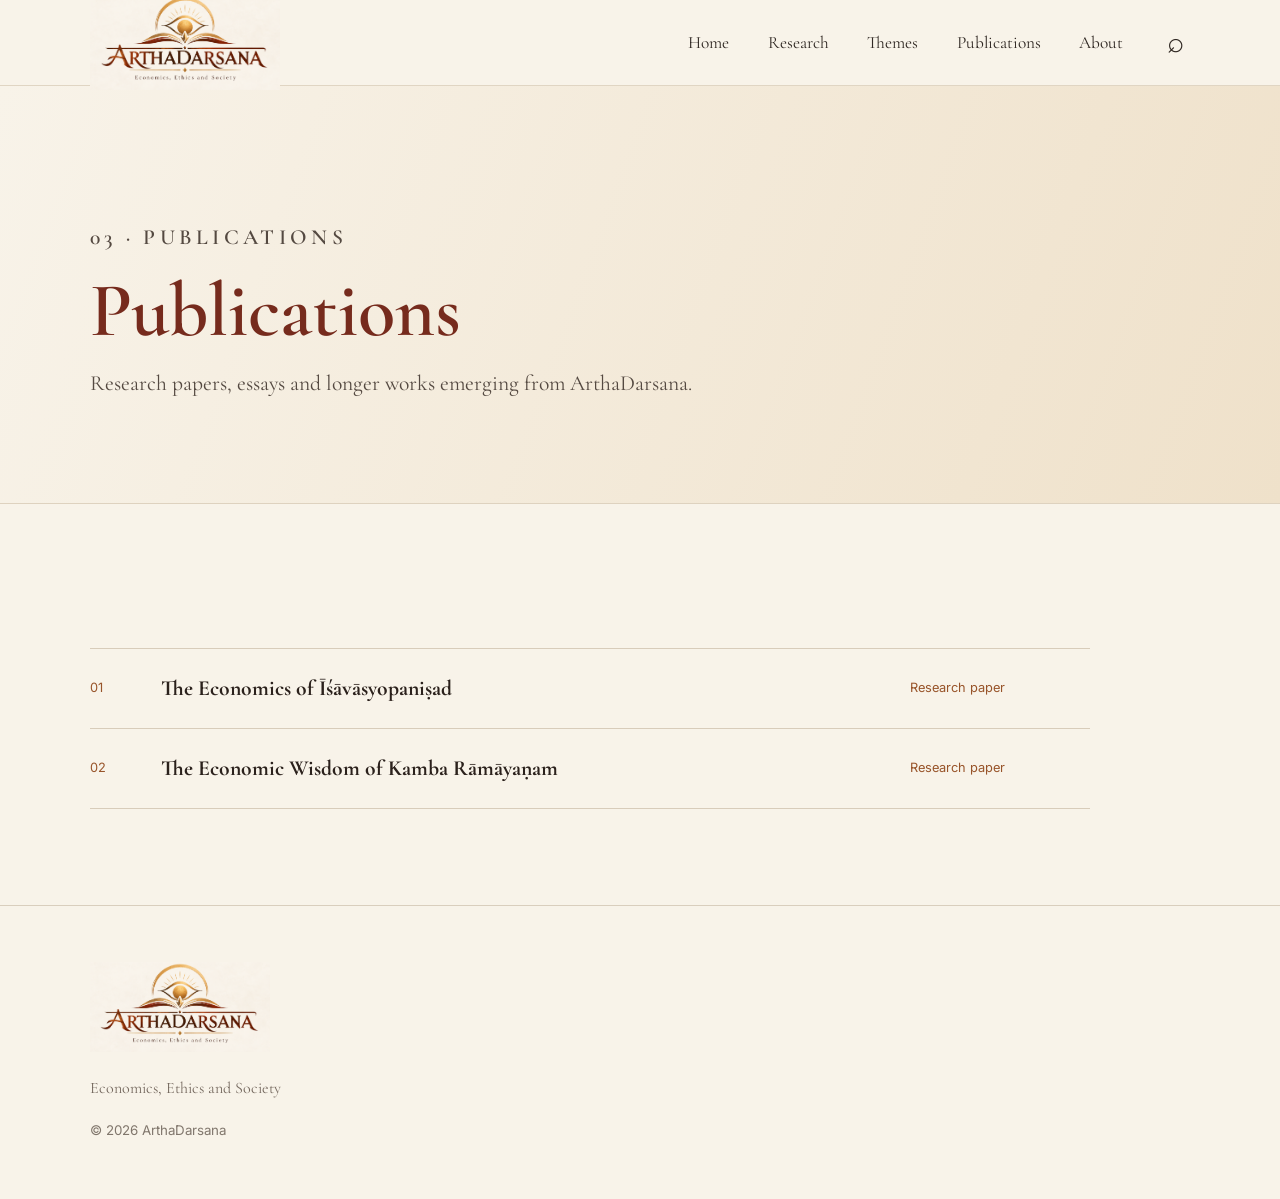
==== publications.html @ 2ab18b34 "Add files via upload Add ArthaDarsana website" ====
<!doctype html><html lang="en"><head><meta charset="utf-8"><meta name="viewport" content="width=device-width,initial-scale=1"><meta name="description" content="Publications | ArthaDarsana"><title>Publications | ArthaDarsana</title><link rel="preconnect" href="https://fonts.googleapis.com"><link rel="preconnect" href="https://fonts.gstatic.com" crossorigin><link href="https://fonts.googleapis.com/css2?family=Cormorant+Garamond:wght@500;600;700&family=Inter:wght@400;500;600&display=swap" rel="stylesheet"><link rel="stylesheet" href="styles.css"></head><body><header class="nav"><a href="index.html" class="logo-link"><img src="arthadarsana-logo.png" alt="ArthaDarsana"></a><button class="menu" aria-label="Open navigation">☰</button><nav class="links"><a href="index.html">Home</a><a href="research.html">Research</a><a href="themes.html">Themes</a><a href="publications.html">Publications</a><a href="about.html">About</a><button class="search" aria-label="Search">⌕</button></nav></header><main><section class="page-hero"><p class="eyebrow">03 · PUBLICATIONS</p><h1>Publications</h1><p>Research papers, essays and longer works emerging from ArthaDarsana.</p></section><section class="section"><div class="pub-list"><div class="pub-row"><span>01</span><strong>The Economics of Īśāvāsyopaniṣad</strong><em>Research paper</em></div><div class="pub-row"><span>02</span><strong>The Economic Wisdom of Kamba Rāmāyaṇam</strong><em>Research paper</em></div></div></section></main><footer class="footer"><img src="arthadarsana-logo.png" alt="ArthaDarsana"><p>Economics, Ethics and Society</p><small>© 2026 ArthaDarsana</small></footer><script src="script.js"></script></body></html>
---- styles.css ----
*{box-sizing:border-box}html{scroll-behavior:smooth}body{margin:0;background:#f8f3e9;color:#2b211c;font-family:Inter,Arial,sans-serif;line-height:1.6}.nav{height:86px;padding:0 7vw;display:flex;align-items:center;justify-content:space-between;border-bottom:1px solid #e0d5c3;background:#f8f3e9;position:sticky;top:0;z-index:20}.logo-link img{width:190px;display:block}.links{display:flex;align-items:center;gap:2.4rem}.links a{color:#302823;text-decoration:none;font-family:"Cormorant Garamond",serif;font-size:1.08rem}.links a:hover,.links a.active{color:#a75a2b}.search{background:none;border:0;font-size:1.8rem;color:#302823}.menu{display:none;background:none;border:0;font-size:1.4rem}.page-hero{padding:7rem 7vw 5rem;background:linear-gradient(110deg,#f8f3e9,#efe1ca);border-bottom:1px solid #ded2bf}.eyebrow{font-size:.68rem;letter-spacing:.2em;color:#95512b;font-weight:600}.page-hero h1{font-family:"Cormorant Garamond",serif;font-size:clamp(3.4rem,6vw,6rem);line-height:.9;color:#762b1d;font-weight:600;margin:1rem 0}.page-hero p{font-family:"Cormorant Garamond",serif;font-size:1.35rem;max-width:720px;color:#544941}.section{padding:6rem 7vw}.section h2{font-family:"Cormorant Garamond",serif;font-size:3rem;color:#6f2c1e;line-height:1;margin:.4rem 0 1rem}.section-intro{font-family:"Cormorant Garamond",serif;font-size:1.2rem;max-width:760px;color:#62574e}.research-list{display:grid;grid-template-columns:repeat(3,1fr);gap:1.4rem;margin-top:3rem}.research-card{background:#fffaf2;border:1px solid #ded3c2;padding:2rem;min-height:320px;display:flex;flex-direction:column}.research-card .tag{font-size:.58rem;letter-spacing:.15em;color:#9b5a2d}.research-card h3{font-family:"Cormorant Garamond",serif;font-size:2rem;line-height:1;margin:.8rem 0}.research-card p{font-family:"Cormorant Garamond",serif;font-size:1.05rem;color:#5c5149}.research-card a{margin-top:auto;color:#8b351f;text-decoration:none;font-size:.75rem;letter-spacing:.08em}.placeholder{border-top:3px solid #b47a29}.theme-page-grid{display:grid;grid-template-columns:repeat(3,1fr);gap:1px;background:#d7cbb8;margin-top:3rem}.theme-page-grid article{background:#f8f3e9;padding:2.2rem;min-height:220px}.theme-page-grid span{display:flex;width:58px;height:58px;border:1px solid #b98738;border-radius:50%;align-items:center;justify-content:center;color:#9a641e;font-size:1.5rem}.theme-page-grid h3{font-family:"Cormorant Garamond",serif;font-size:1.8rem;margin:.8rem 0 .2rem}.theme-page-grid p{font-family:"Cormorant Garamond",serif;color:#655a51}.pub-list{max-width:1000px;margin-top:3rem}.pub-row{display:grid;grid-template-columns:55px 1fr 180px;gap:1rem;align-items:center;padding:1.4rem 0;border-top:1px solid #d8ccba}.pub-row:last-child{border-bottom:1px solid #d8ccba}.pub-row span,.pub-row em{color:#98542a;font-size:.8rem}.pub-row strong{font-family:"Cormorant Garamond",serif;font-size:1.35rem}.pub-row em{font-style:normal}.about-box{max-width:900px;background:#e9dfce;padding:4rem}.about-box h2{font-family:"Cormorant Garamond",serif;font-size:3.2rem;line-height:1;color:#6f2c1e}.about-box p{font-family:"Cormorant Garamond",serif;font-size:1.18rem;color:#564b42}.paper{max-width:1050px;margin:auto;padding:7rem 7vw}.paper h1{font-family:"Cormorant Garamond",serif;font-size:clamp(3.5rem,6vw,6rem);line-height:.9;color:#762b1d}.paper-lead{font-family:"Cormorant Garamond",serif;font-size:1.35rem;color:#5e534b;max-width:700px}.paper-rule{height:1px;background:#d7cbb8;margin:3rem 0}.paper-layout{display:grid;grid-template-columns:190px 1fr;gap:4rem}.toc{display:flex;flex-direction:column;gap:.7rem;font-size:.82rem}.toc a{color:#7b6d62;text-decoration:none}.paper-body h2{font-family:"Cormorant Garamond",serif;font-size:2.3rem;color:#6f2c1e}.paper-body p{font-family:Georgia,serif;font-size:1.08rem;line-height:1.9;color:#453c36}.back{color:#8b351f;text-decoration:none;font-size:.8rem}.footer{padding:3.5rem 7vw;border-top:1px solid #d9cebd;background:#f8f3e9}.footer img{width:180px}.footer p{font-family:"Cormorant Garamond",serif;color:#75695f}.footer small{color:#80766c}@media(max-width:900px){.links{gap:1rem}.research-list{grid-template-columns:1fr}.theme-page-grid{grid-template-columns:1fr 1fr}.paper-layout{grid-template-columns:1fr;gap:2rem}}@media(max-width:650px){.nav{height:74px;padding:0 5vw}.logo-link img{width:150px}.menu{display:block}.links{display:none;position:absolute;top:74px;left:0;right:0;background:#f8f3e9;padding:1rem 7vw;flex-direction:column;align-items:flex-start;border-bottom:1px solid #ded2bf}.links.open{display:flex}.page-hero{padding:5rem 6vw 4rem}.section{padding:5rem 6vw}.theme-page-grid{grid-template-columns:1fr}.pub-row{grid-template-columns:35px 1fr}.pub-row em{display:none}.about-box{padding:2rem}.paper{padding:5rem 6vw}}
/* Research archive refinement */
.research-hero{min-height:560px;padding:6rem 7vw;display:grid;grid-template-columns:1.15fr .85fr;align-items:center;gap:3rem;background:radial-gradient(circle at 78% 48%,rgba(188,134,48,.15),transparent 25%),linear-gradient(120deg,#f8f3e9,#eee0c9);border-bottom:1px solid #ded2bf;overflow:hidden}.research-hero-copy{max-width:780px}.research-hero h1{font-family:"Cormorant Garamond",serif;font-size:clamp(4rem,7vw,7rem);line-height:.8;color:#762b1d;font-weight:600;margin:1rem 0 2rem}.research-hero h1 em{font-style:italic;color:#a66a25}.research-hero-copy>p:last-child{font-family:"Cormorant Garamond",serif;font-size:1.45rem;line-height:1.35;color:#544941;max-width:700px}.research-hero-mark{justify-self:center;position:relative;width:330px;height:330px;border:1px solid rgba(166,106,37,.5);border-radius:50%;display:flex;align-items:center;justify-content:center;color:#8b351f;font-family:"Cormorant Garamond",serif;font-size:1.3rem}.research-hero-mark:before,.research-hero-mark:after{content:"";position:absolute;border:1px solid rgba(166,106,37,.28);border-radius:50%}.research-hero-mark:before{inset:28px}.research-hero-mark:after{inset:64px}.research-hero-mark span{position:absolute;font-size:1.4rem;font-weight:600}.research-hero-mark span:first-child{top:35px;left:55px}.research-hero-mark span:last-child{bottom:35px;right:55px}.vision-ring{width:120px;height:120px;border:2px solid #b47a29;border-radius:50%;display:flex;align-items:center;justify-content:center;background:rgba(255,250,242,.55);box-shadow:0 0 0 15px rgba(180,122,41,.06)}.vision-ring b{font-size:1.5rem;font-weight:600}.research-intro{padding-top:5.5rem}.research-heading{max-width:850px}.research-heading h2,.research-method h2{font-family:"Cormorant Garamond",serif;font-size:clamp(2.5rem,4vw,4rem);line-height:.95;color:#6f2c1e;margin:.5rem 0 1.2rem}.research-intro>.section-intro{font-size:1.25rem;max-width:850px}.research-filter{display:flex;flex-wrap:wrap;gap:.6rem;margin:2.5rem 0 0}.filter{font:500 .72rem Inter,Arial,sans-serif;letter-spacing:.04em;padding:.7rem 1rem;border:1px solid #d5c7b3;background:transparent;color:#6b5d53;border-radius:999px}.filter.active{background:#762b1d;color:#fffaf2;border-color:#762b1d}.research-list{margin-top:1.5rem}.research-card{position:relative;min-height:360px;padding:2.2rem}.research-card.featured{background:linear-gradient(145deg,#fffaf2,#efe2cf);border-color:#c8a76c}.card-top{display:flex;justify-content:space-between;align-items:center}.number{font-family:"Cormorant Garamond",serif;font-size:1.8rem;color:#b47a29}.research-card h3{font-size:2.25rem;max-width:500px}.research-card p{max-width:560px}.card-meta{margin-top:auto;padding-top:1.5rem;border-top:1px solid #ded2bf;display:flex;justify-content:space-between;gap:1rem;align-items:end;font-size:.7rem;color:#806f62}.card-meta a{color:#8b351f;text-decoration:none;white-space:nowrap;letter-spacing:.08em}.soon{font-size:.68rem;letter-spacing:.08em;color:#9b5a2d;white-space:nowrap}.research-method{margin:1rem 7vw 6rem;padding:3.5rem 4rem;display:grid;grid-template-columns:1fr 1fr;gap:4rem;background:#6f2c1e;color:#f8f3e9}.research-method h2{color:#fff4e4;margin-bottom:0}.research-method p{font-family:"Cormorant Garamond",serif;font-size:1.3rem;line-height:1.5;margin:0;color:#f2e4d0}.research-method .eyebrow{color:#e3b66a}
@media(max-width:900px){.research-hero{grid-template-columns:1fr;padding:5rem 7vw}.research-hero-mark{width:270px;height:270px}.research-method{grid-template-columns:1fr;gap:1.5rem;margin-left:6vw;margin-right:6vw;padding:2.5rem}.card-meta{flex-direction:column;align-items:flex-start}}
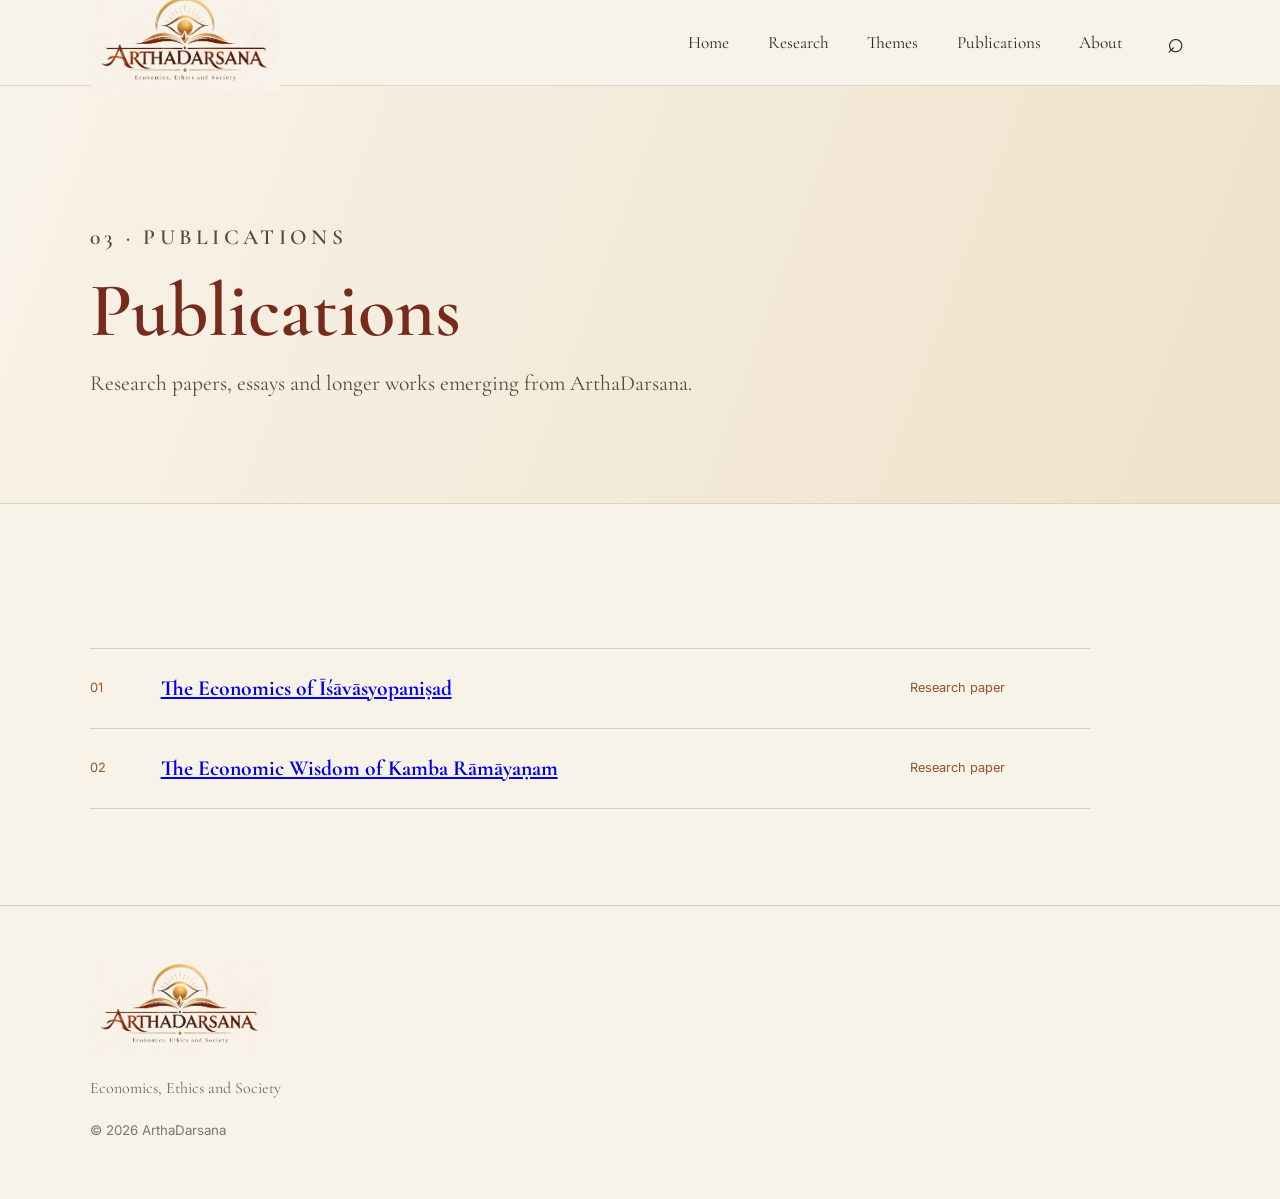
==== commit 3f526f1f: "Add files via upload" ====
--- a/publications.html
+++ b/publications.html
@@ -1 +1 @@
-<!doctype html><html lang="en"><head><meta charset="utf-8"><meta name="viewport" content="width=device-width,initial-scale=1"><meta name="description" content="Publications | ArthaDarsana"><title>Publications | ArthaDarsana</title><link rel="preconnect" href="https://fonts.googleapis.com"><link rel="preconnect" href="https://fonts.gstatic.com" crossorigin><link href="https://fonts.googleapis.com/css2?family=Cormorant+Garamond:wght@500;600;700&family=Inter:wght@400;500;600&display=swap" rel="stylesheet"><link rel="stylesheet" href="styles.css"></head><body><header class="nav"><a href="index.html" class="logo-link"><img src="arthadarsana-logo.png" alt="ArthaDarsana"></a><button class="menu" aria-label="Open navigation">☰</button><nav class="links"><a href="index.html">Home</a><a href="research.html">Research</a><a href="themes.html">Themes</a><a href="publications.html">Publications</a><a href="about.html">About</a><button class="search" aria-label="Search">⌕</button></nav></header><main><section class="page-hero"><p class="eyebrow">03 · PUBLICATIONS</p><h1>Publications</h1><p>Research papers, essays and longer works emerging from ArthaDarsana.</p></section><section class="section"><div class="pub-list"><div class="pub-row"><span>01</span><strong>The Economics of Īśāvāsyopaniṣad</strong><em>Research paper</em></div><div class="pub-row"><span>02</span><strong>The Economic Wisdom of Kamba Rāmāyaṇam</strong><em>Research paper</em></div></div></section></main><footer class="footer"><img src="arthadarsana-logo.png" alt="ArthaDarsana"><p>Economics, Ethics and Society</p><small>© 2026 ArthaDarsana</small></footer><script src="script.js"></script></body></html>+<!doctype html><html lang="en"><head><meta charset="utf-8"><meta name="viewport" content="width=device-width,initial-scale=1"><meta name="description" content="Publications | ArthaDarsana"><title>Publications | ArthaDarsana</title><link rel="preconnect" href="https://fonts.googleapis.com"><link rel="preconnect" href="https://fonts.gstatic.com" crossorigin><link href="https://fonts.googleapis.com/css2?family=Cormorant+Garamond:wght@500;600;700&family=Inter:wght@400;500;600&display=swap" rel="stylesheet"><link rel="stylesheet" href="styles.css"></head><body><header class="nav"><a href="index.html" class="logo-link"><img src="arthadarsana-logo.png" alt="ArthaDarsana"></a><button class="menu" aria-label="Open navigation">☰</button><nav class="links"><a href="index.html">Home</a><a href="research.html">Research</a><a href="themes.html">Themes</a><a href="publications.html">Publications</a><a href="about.html">About</a><button class="search" aria-label="Search">⌕</button></nav></header><main><section class="page-hero"><p class="eyebrow">03 · PUBLICATIONS</p><h1>Publications</h1><p>Research papers, essays and longer works emerging from ArthaDarsana.</p></section><section class="section"><div class="pub-list"><div class="pub-row"><span>01</span><strong><a href="research-ishavasya.html">The Economics of Īśāvāsyopaniṣad</a></strong><em>Research paper</em></div><div class="pub-row"><span>02</span><strong><a href="research-kamba.html">The Economic Wisdom of Kamba Rāmāyaṇam</a></strong><em>Research paper</em></div></div></section></main><footer class="footer"><img src="arthadarsana-logo.png" alt="ArthaDarsana"><p>Economics, Ethics and Society</p><small>© 2026 ArthaDarsana</small></footer><script src="script.js"></script></body></html>
--- a/styles.css
+++ b/styles.css
@@ -1,3 +1,15 @@
+
+/* ArthaDarsana Home Hero - shared artwork on desktop and mobile */
+.home-hero{min-height:650px;padding:3rem 7vw 4.5rem;display:grid;grid-template-columns:46% 54%;align-items:center;background:linear-gradient(100deg,#f8f3e9 0%,#f8f3e9 46%,#f3e7d0 100%);overflow:hidden}
+.home-hero-copy{position:relative;z-index:2}
+.home-hero h1{font-family:"Cormorant Garamond",serif;font-size:clamp(3.6rem,6.2vw,6.3rem);line-height:.86;color:#762b1d;margin:1.2rem 0;font-weight:600}
+.home-hero h1 span{display:inline}
+.hero-rule{height:1px;width:min(420px,80%);background:#b47a29;margin:1.6rem 0}
+.hero-lead{font-family:"Cormorant Garamond",serif;font-size:1.35rem;max-width:590px;color:#443a33}
+.hero-button{display:inline-flex;gap:1.6rem;margin-top:1.5rem;background:#8e2919;color:#fff;text-decoration:none;padding:.9rem 1.4rem;font-family:"Cormorant Garamond",serif;font-size:1.05rem}
+.home-hero-art{height:520px;position:relative;background-image:url('arthadarsana-hero.jpg');background-repeat:no-repeat;background-size:cover;background-position:center;min-width:0}
+@media(max-width:900px){.home-hero{grid-template-columns:1fr;padding:4.5rem 7vw 3rem;gap:1.5rem}.home-hero-art{height:390px;background-size:cover;background-position:center}.home-hero h1{font-size:clamp(3.4rem,12vw,5.4rem)}}
+@media(max-width:650px){.home-hero{padding:3.5rem 6vw 2.5rem;gap:1rem}.home-hero h1{font-size:clamp(3.1rem,13vw,4.5rem);line-height:.9}.home-hero-art{height:300px;background-size:cover;background-position:center}.hero-lead{font-size:1.2rem}.hero-button{font-size:1rem}}
 *{box-sizing:border-box}html{scroll-behavior:smooth}body{margin:0;background:#f8f3e9;color:#2b211c;font-family:Inter,Arial,sans-serif;line-height:1.6}.nav{height:86px;padding:0 7vw;display:flex;align-items:center;justify-content:space-between;border-bottom:1px solid #e0d5c3;background:#f8f3e9;position:sticky;top:0;z-index:20}.logo-link img{width:190px;display:block}.links{display:flex;align-items:center;gap:2.4rem}.links a{color:#302823;text-decoration:none;font-family:"Cormorant Garamond",serif;font-size:1.08rem}.links a:hover,.links a.active{color:#a75a2b}.search{background:none;border:0;font-size:1.8rem;color:#302823}.menu{display:none;background:none;border:0;font-size:1.4rem}.page-hero{padding:7rem 7vw 5rem;background:linear-gradient(110deg,#f8f3e9,#efe1ca);border-bottom:1px solid #ded2bf}.eyebrow{font-size:.68rem;letter-spacing:.2em;color:#95512b;font-weight:600}.page-hero h1{font-family:"Cormorant Garamond",serif;font-size:clamp(3.4rem,6vw,6rem);line-height:.9;color:#762b1d;font-weight:600;margin:1rem 0}.page-hero p{font-family:"Cormorant Garamond",serif;font-size:1.35rem;max-width:720px;color:#544941}.section{padding:6rem 7vw}.section h2{font-family:"Cormorant Garamond",serif;font-size:3rem;color:#6f2c1e;line-height:1;margin:.4rem 0 1rem}.section-intro{font-family:"Cormorant Garamond",serif;font-size:1.2rem;max-width:760px;color:#62574e}.research-list{display:grid;grid-template-columns:repeat(3,1fr);gap:1.4rem;margin-top:3rem}.research-card{background:#fffaf2;border:1px solid #ded3c2;padding:2rem;min-height:320px;display:flex;flex-direction:column}.research-card .tag{font-size:.58rem;letter-spacing:.15em;color:#9b5a2d}.research-card h3{font-family:"Cormorant Garamond",serif;font-size:2rem;line-height:1;margin:.8rem 0}.research-card p{font-family:"Cormorant Garamond",serif;font-size:1.05rem;color:#5c5149}.research-card a{margin-top:auto;color:#8b351f;text-decoration:none;font-size:.75rem;letter-spacing:.08em}.placeholder{border-top:3px solid #b47a29}.theme-page-grid{display:grid;grid-template-columns:repeat(3,1fr);gap:1px;background:#d7cbb8;margin-top:3rem}.theme-page-grid article{background:#f8f3e9;padding:2.2rem;min-height:220px}.theme-page-grid span{display:flex;width:58px;height:58px;border:1px solid #b98738;border-radius:50%;align-items:center;justify-content:center;color:#9a641e;font-size:1.5rem}.theme-page-grid h3{font-family:"Cormorant Garamond",serif;font-size:1.8rem;margin:.8rem 0 .2rem}.theme-page-grid p{font-family:"Cormorant Garamond",serif;color:#655a51}.pub-list{max-width:1000px;margin-top:3rem}.pub-row{display:grid;grid-template-columns:55px 1fr 180px;gap:1rem;align-items:center;padding:1.4rem 0;border-top:1px solid #d8ccba}.pub-row:last-child{border-bottom:1px solid #d8ccba}.pub-row span,.pub-row em{color:#98542a;font-size:.8rem}.pub-row strong{font-family:"Cormorant Garamond",serif;font-size:1.35rem}.pub-row em{font-style:normal}.about-box{max-width:900px;background:#e9dfce;padding:4rem}.about-box h2{font-family:"Cormorant Garamond",serif;font-size:3.2rem;line-height:1;color:#6f2c1e}.about-box p{font-family:"Cormorant Garamond",serif;font-size:1.18rem;color:#564b42}.paper{max-width:1050px;margin:auto;padding:7rem 7vw}.paper h1{font-family:"Cormorant Garamond",serif;font-size:clamp(3.5rem,6vw,6rem);line-height:.9;color:#762b1d}.paper-lead{font-family:"Cormorant Garamond",serif;font-size:1.35rem;color:#5e534b;max-width:700px}.paper-rule{height:1px;background:#d7cbb8;margin:3rem 0}.paper-layout{display:grid;grid-template-columns:190px 1fr;gap:4rem}.toc{display:flex;flex-direction:column;gap:.7rem;font-size:.82rem}.toc a{color:#7b6d62;text-decoration:none}.paper-body h2{font-family:"Cormorant Garamond",serif;font-size:2.3rem;color:#6f2c1e}.paper-body p{font-family:Georgia,serif;font-size:1.08rem;line-height:1.9;color:#453c36}.back{color:#8b351f;text-decoration:none;font-size:.8rem}.footer{padding:3.5rem 7vw;border-top:1px solid #d9cebd;background:#f8f3e9}.footer img{width:180px}.footer p{font-family:"Cormorant Garamond",serif;color:#75695f}.footer small{color:#80766c}@media(max-width:900px){.links{gap:1rem}.research-list{grid-template-columns:1fr}.theme-page-grid{grid-template-columns:1fr 1fr}.paper-layout{grid-template-columns:1fr;gap:2rem}}@media(max-width:650px){.nav{height:74px;padding:0 5vw}.logo-link img{width:150px}.menu{display:block}.links{display:none;position:absolute;top:74px;left:0;right:0;background:#f8f3e9;padding:1rem 7vw;flex-direction:column;align-items:flex-start;border-bottom:1px solid #ded2bf}.links.open{display:flex}.page-hero{padding:5rem 6vw 4rem}.section{padding:5rem 6vw}.theme-page-grid{grid-template-columns:1fr}.pub-row{grid-template-columns:35px 1fr}.pub-row em{display:none}.about-box{padding:2rem}.paper{padding:5rem 6vw}}
 /* Research archive refinement */
 .research-hero{min-height:560px;padding:6rem 7vw;display:grid;grid-template-columns:1.15fr .85fr;align-items:center;gap:3rem;background:radial-gradient(circle at 78% 48%,rgba(188,134,48,.15),transparent 25%),linear-gradient(120deg,#f8f3e9,#eee0c9);border-bottom:1px solid #ded2bf;overflow:hidden}.research-hero-copy{max-width:780px}.research-hero h1{font-family:"Cormorant Garamond",serif;font-size:clamp(4rem,7vw,7rem);line-height:.8;color:#762b1d;font-weight:600;margin:1rem 0 2rem}.research-hero h1 em{font-style:italic;color:#a66a25}.research-hero-copy>p:last-child{font-family:"Cormorant Garamond",serif;font-size:1.45rem;line-height:1.35;color:#544941;max-width:700px}.research-hero-mark{justify-self:center;position:relative;width:330px;height:330px;border:1px solid rgba(166,106,37,.5);border-radius:50%;display:flex;align-items:center;justify-content:center;color:#8b351f;font-family:"Cormorant Garamond",serif;font-size:1.3rem}.research-hero-mark:before,.research-hero-mark:after{content:"";position:absolute;border:1px solid rgba(166,106,37,.28);border-radius:50%}.research-hero-mark:before{inset:28px}.research-hero-mark:after{inset:64px}.research-hero-mark span{position:absolute;font-size:1.4rem;font-weight:600}.research-hero-mark span:first-child{top:35px;left:55px}.research-hero-mark span:last-child{bottom:35px;right:55px}.vision-ring{width:120px;height:120px;border:2px solid #b47a29;border-radius:50%;display:flex;align-items:center;justify-content:center;background:rgba(255,250,242,.55);box-shadow:0 0 0 15px rgba(180,122,41,.06)}.vision-ring b{font-size:1.5rem;font-weight:600}.research-intro{padding-top:5.5rem}.research-heading{max-width:850px}.research-heading h2,.research-method h2{font-family:"Cormorant Garamond",serif;font-size:clamp(2.5rem,4vw,4rem);line-height:.95;color:#6f2c1e;margin:.5rem 0 1.2rem}.research-intro>.section-intro{font-size:1.25rem;max-width:850px}.research-filter{display:flex;flex-wrap:wrap;gap:.6rem;margin:2.5rem 0 0}.filter{font:500 .72rem Inter,Arial,sans-serif;letter-spacing:.04em;padding:.7rem 1rem;border:1px solid #d5c7b3;background:transparent;color:#6b5d53;border-radius:999px}.filter.active{background:#762b1d;color:#fffaf2;border-color:#762b1d}.research-list{margin-top:1.5rem}.research-card{position:relative;min-height:360px;padding:2.2rem}.research-card.featured{background:linear-gradient(145deg,#fffaf2,#efe2cf);border-color:#c8a76c}.card-top{display:flex;justify-content:space-between;align-items:center}.number{font-family:"Cormorant Garamond",serif;font-size:1.8rem;color:#b47a29}.research-card h3{font-size:2.25rem;max-width:500px}.research-card p{max-width:560px}.card-meta{margin-top:auto;padding-top:1.5rem;border-top:1px solid #ded2bf;display:flex;justify-content:space-between;gap:1rem;align-items:end;font-size:.7rem;color:#806f62}.card-meta a{color:#8b351f;text-decoration:none;white-space:nowrap;letter-spacing:.08em}.soon{font-size:.68rem;letter-spacing:.08em;color:#9b5a2d;white-space:nowrap}.research-method{margin:1rem 7vw 6rem;padding:3.5rem 4rem;display:grid;grid-template-columns:1fr 1fr;gap:4rem;background:#6f2c1e;color:#f8f3e9}.research-method h2{color:#fff4e4;margin-bottom:0}.research-method p{font-family:"Cormorant Garamond",serif;font-size:1.3rem;line-height:1.5;margin:0;color:#f2e4d0}.research-method .eyebrow{color:#e3b66a}
